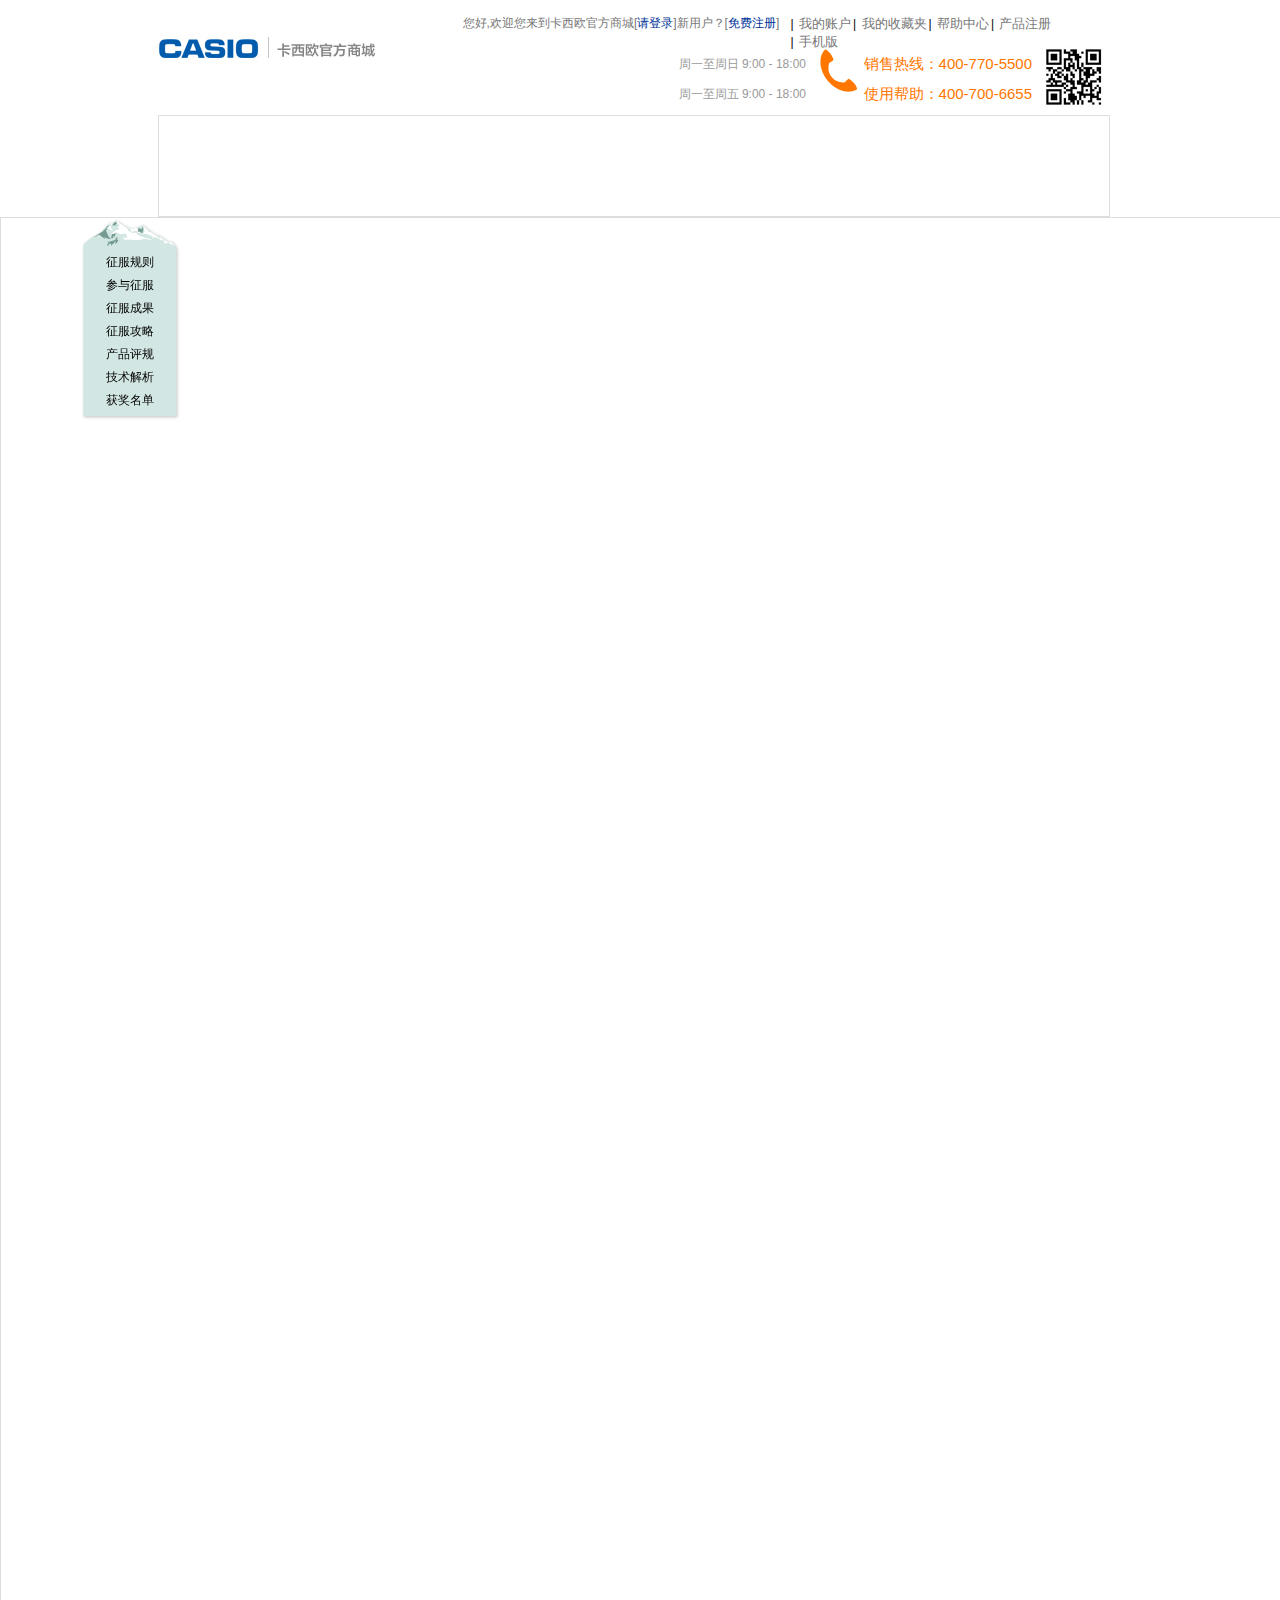
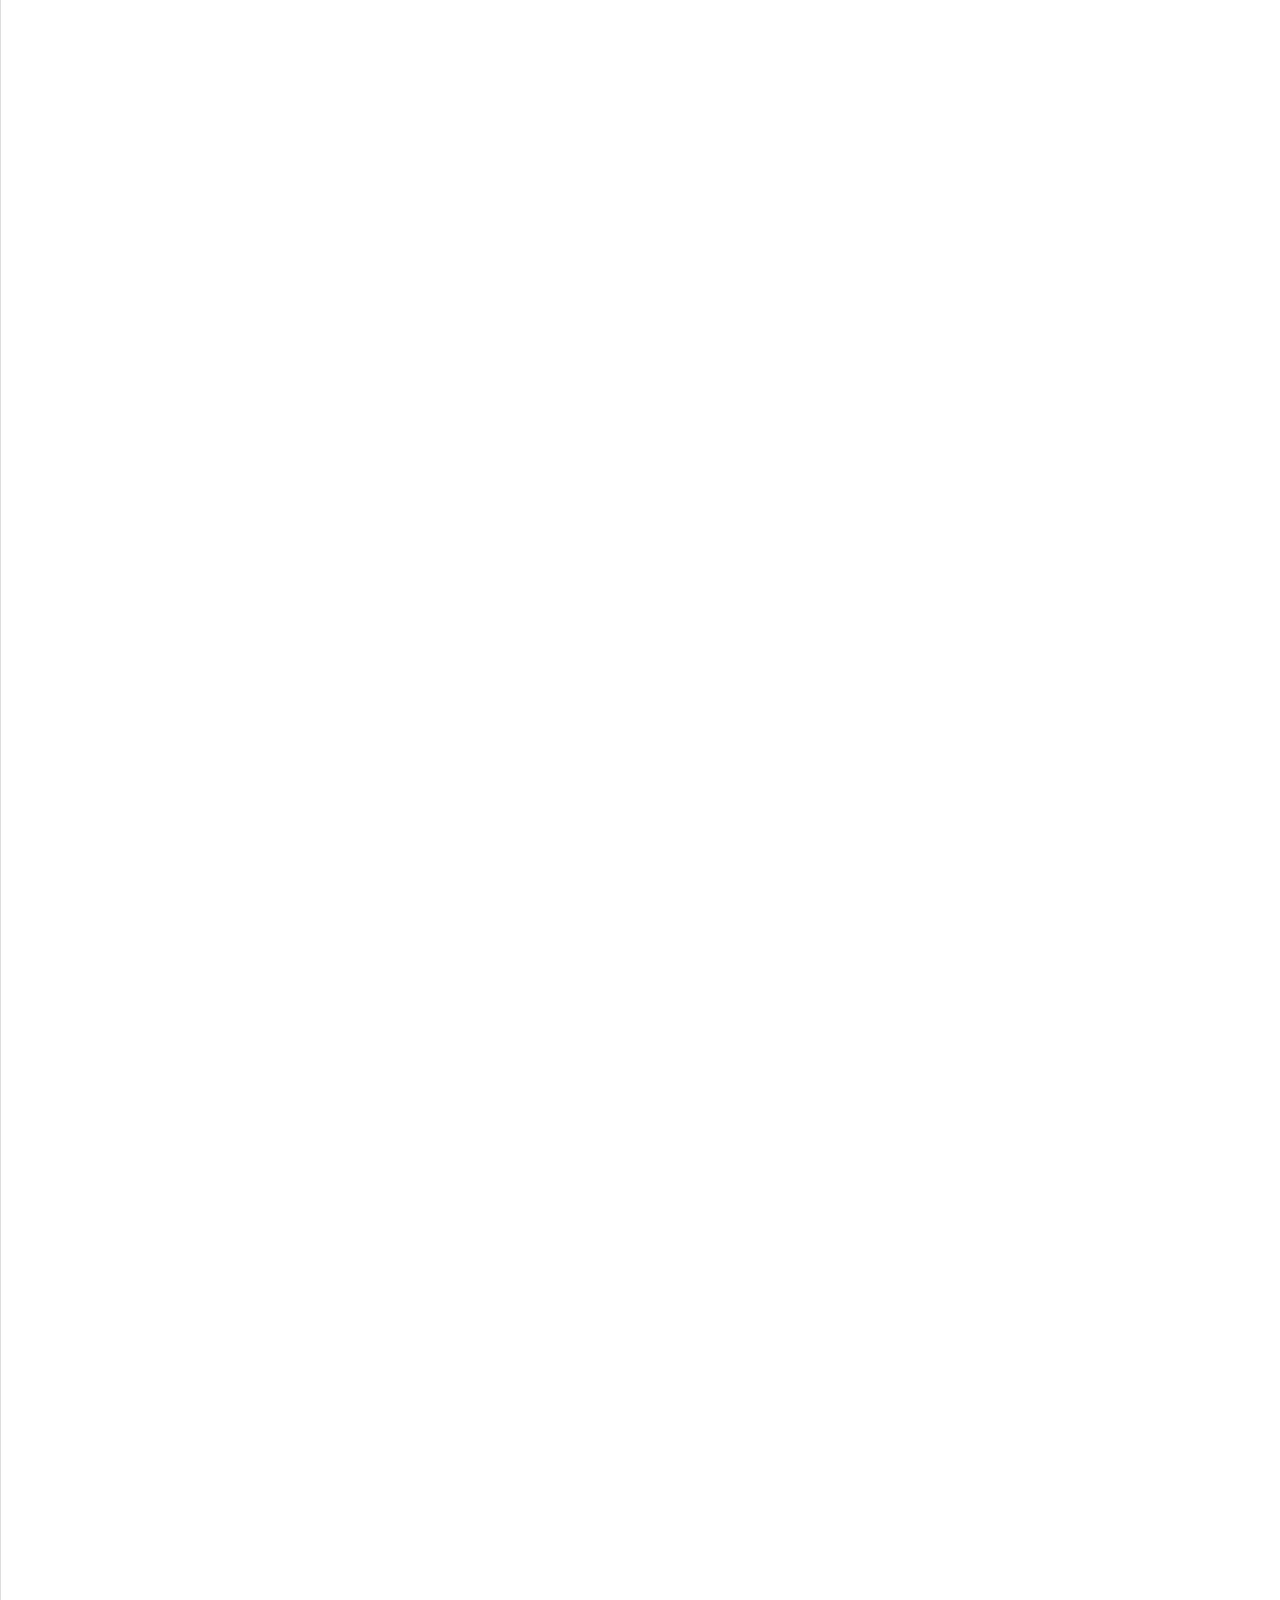
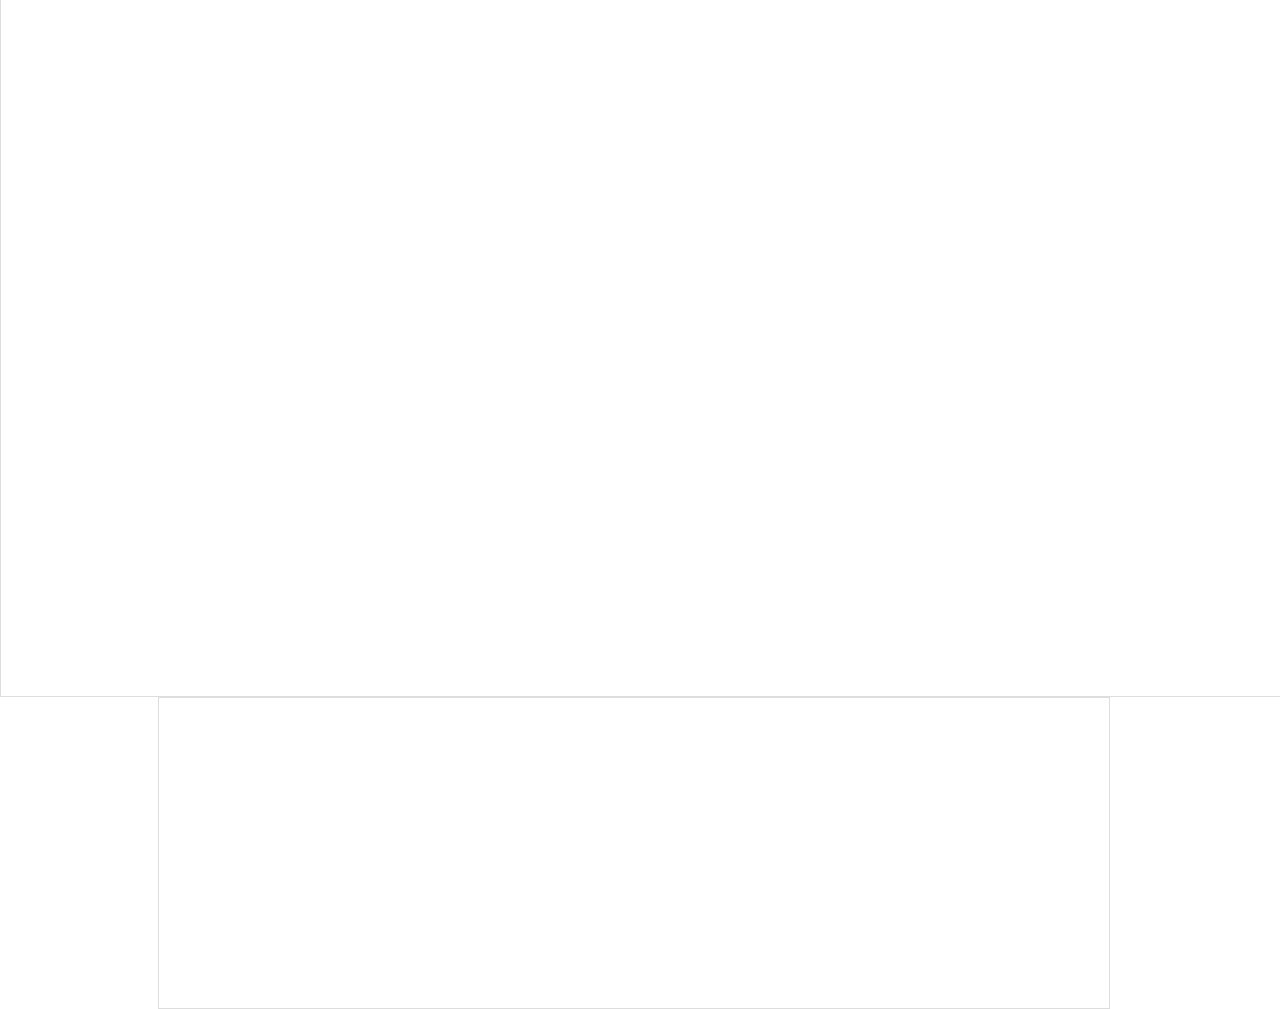
==== CASIO/CASIO.html @ d91f01f4 "2014-08-12" ====
<html>
<head>
	<title>与PRO TREK感知大自然</title>
	<meta http-equiv="Content-Type" content="text-html; charset=utf-8";/>
	<link rel="stylesheet" type="text/css" href="casio.css">
	<link rel="stylesheet" type="text/css" href="normal.css">
</head>
<body>
	<div id="Header">
		<div id="logo"><a href=""><img src="images/logo.jpg"></a></div>
		<div id="links">
			<div class="UseInfo">
				您好,欢迎您来到卡西欧官方商城[<a href="">请登录</a>]新用户？[<a href="">免费注册</a>]
			</div>
			<ul>
				<li class="links1">
					<span>|</span>
					<a href="">我的账户</a>
				</li>

				<li class="links1">
					<span>|</span>
					<a href="">我的收藏夹</a>
				</li>

				<li class="links1">
					<span>|</span>
					<a href="">帮助中心</a>
				</li>

				<li class="links1">
					<span>|</span>
					<a href="">产品注册</a>
				</li>

				<li class="links1">
					<span>|</span>
					<a href="">手机版</a>
				</li>
			</ul>
		</div>
		<div id="contact-service">
			<p class="time">
				<span>周一至周日 9:00 - 18:00</span>
				<span>周一至周五 9:00 - 18:00</span>
			</p>
			<p class="hotline">
				<i class="icon"></i>
				<span>销售热线：400-770-5500</span>
				<span>使用帮助：400-700-6655</span>
			</p>
			<p class="tel-code">
				<img src="images/53db4bbef60308e44f000000.jpg">
			</p>
		</div>
	</div>
	<div id="Menu">
	</div>
	<div id="Content">
		<div id="fixed">
			<ul>
				<li class="fixedContent"><a href="">征服规则</a></li>
				<li class="fixedContent"><a href="">参与征服</a></li>
				<li class="fixedContent"><a href="">征服成果</a></li>
				<li class="fixedContent"><a href="">征服攻略</a></li>
				<li class="fixedContent"><a href="">产品评规</a></li>
				<li class="fixedContent"><a href="">技术解析</a></li>
				<li class="fixedContent"><a href="">获奖名单</a></li>
			</ul>
		</div>
	</div>
	<div id="Footer"></div>
</body>
</html>
---- CASIO/casio.css ----
/*整体框架*/
#Header{width: 950px;height: 115px;margin: 0 auto;}
#Menu{width: 950px;height: 100px;margin: 0 auto;border: 1px solid #ddd;}
#Content{width: 100%;min-width:1349px;height: 3678px;margin: 0 auto;border: 1px solid #ddd;}
#Footer{width: 950px;height: 310px;margin: 0 auto;border: 1px solid #ddd;}
/*头部*/
#logo{width: 216px;height: 95px;float: left;padding-top: 25px;}
#links{width: 646px;height: 29px;float: right;padding-top:15px;}
.UseInfo{width: 336px;height: 14px;color: #777;float: left;}
.UseInfo a{color: #039;text-decoration: none;}
.UseInfo a:hover{text-decoration: underline;}
#links ul{float: left;width: 310px;height: 14px;margin-left: -8px;}
#links li{float: left; }
.links1 a{color: #777;text-decoration: none;font-size: 13px; padding-right: 2px;padding-left: 2px;}
.links1 a:hover{text-decoration: underline;}
#contact-service{width: 430px;height: 64px;float: right;margin-top: 5px;}
#contact-service span{display: block;}
p{float: left;}
.time{width: 140px;height: 58px;color: #999;line-height: 30px;}
.hotline{width: 222px;height: 55px;line-height: 30px;color: #f70;font-size: 15px;}
.icon{float: left; width: 45px;height: 45px;background-image: url("css/image/5142bf4d732c96de6a00039e.png");background-position: -141px -675px ;}
.tel-code{width: 66px;height: 64px;margin-top: -5px;}
/*菜单栏*/
/*内容*/
#fixed{margin-left: 80px; width: 100px;height: 203px;background-image: url("images/53c5036b732c96f77c000004.png");position: fixed;display: block;}
#fixed ul{margin: 35px auto;width: 66px;margin-left: 25px;}
#fixed li{margin-bottom: 5px;}
.fixedContent a{color: #000;text-decoration: none;line-height: 18px;}
.fixedContent a:hover{color:white;}
/*底部*/
---- CASIO/normal.css ----
*{margin: 0;padding: 0;}
body{width: 99%;height:100%;  font-size: 12px; font-family: Arial;}
ul,li{list-style: none;}
img{border:0;}
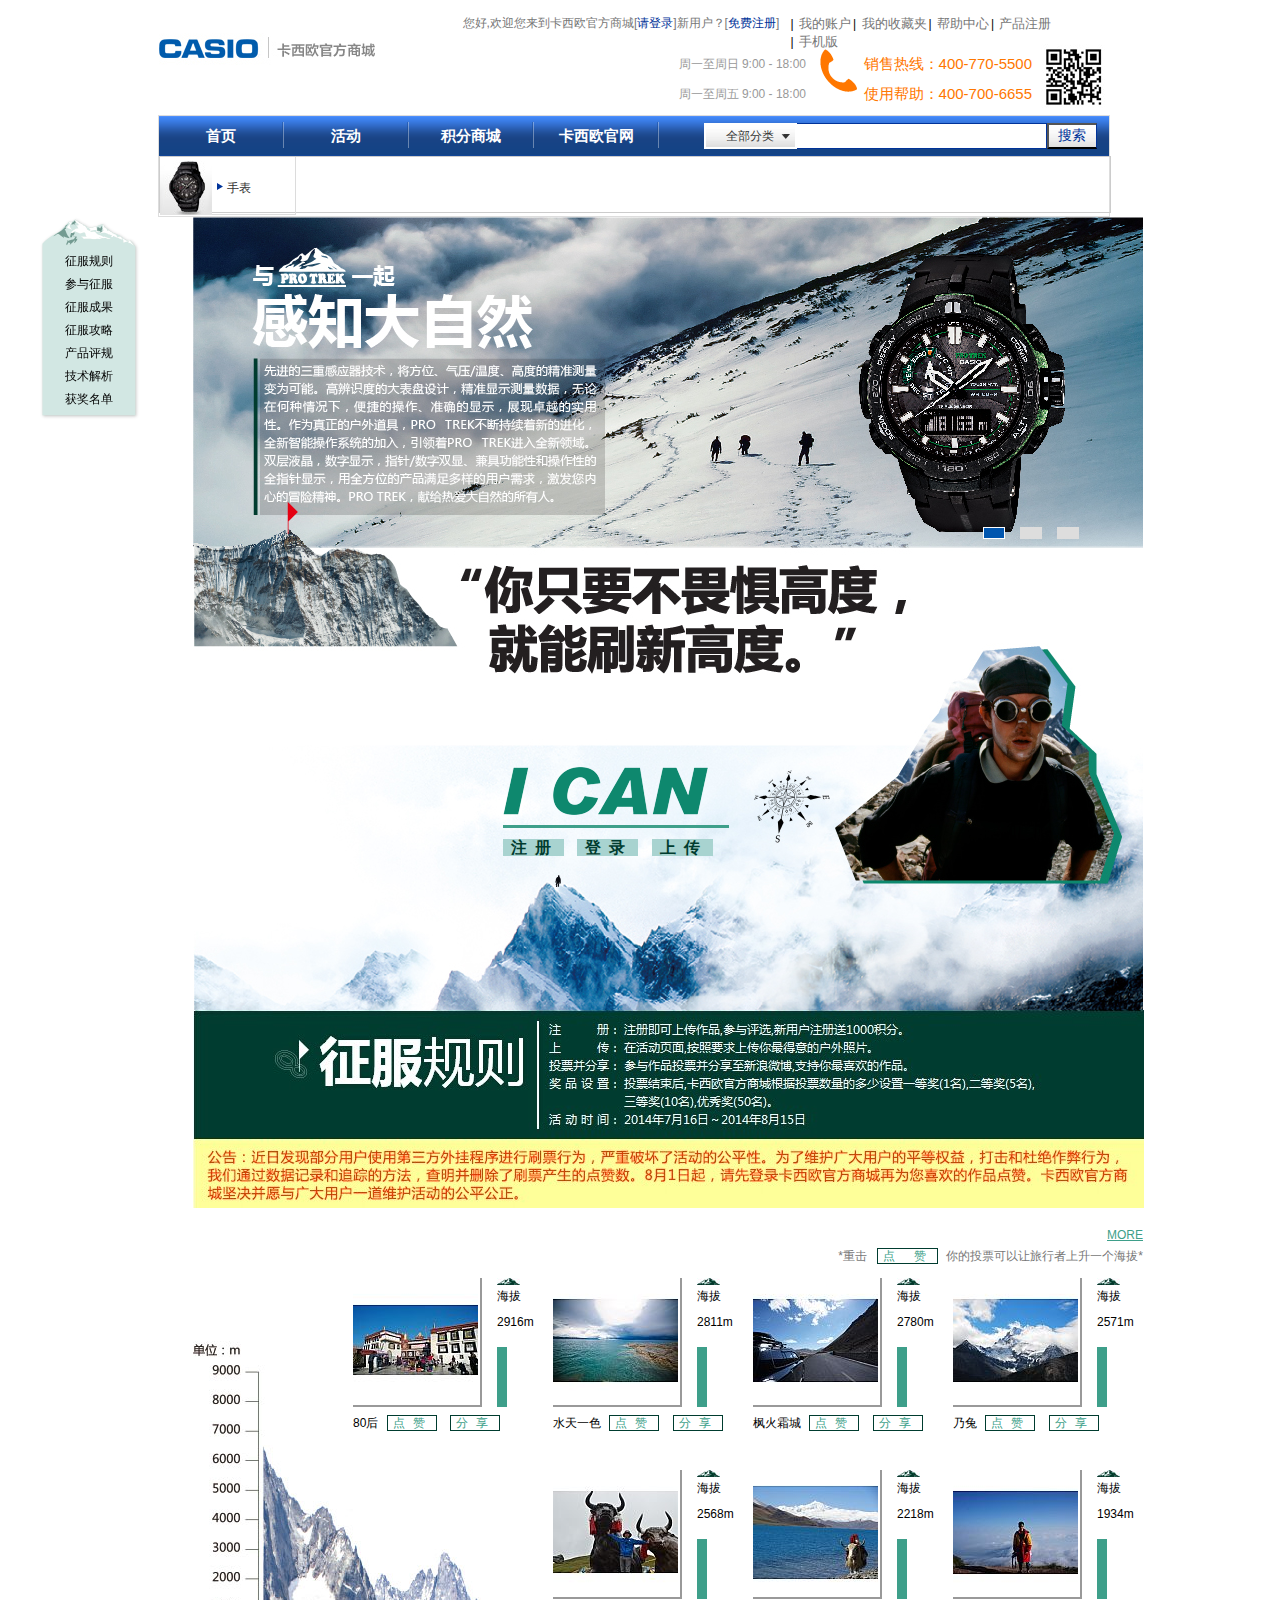
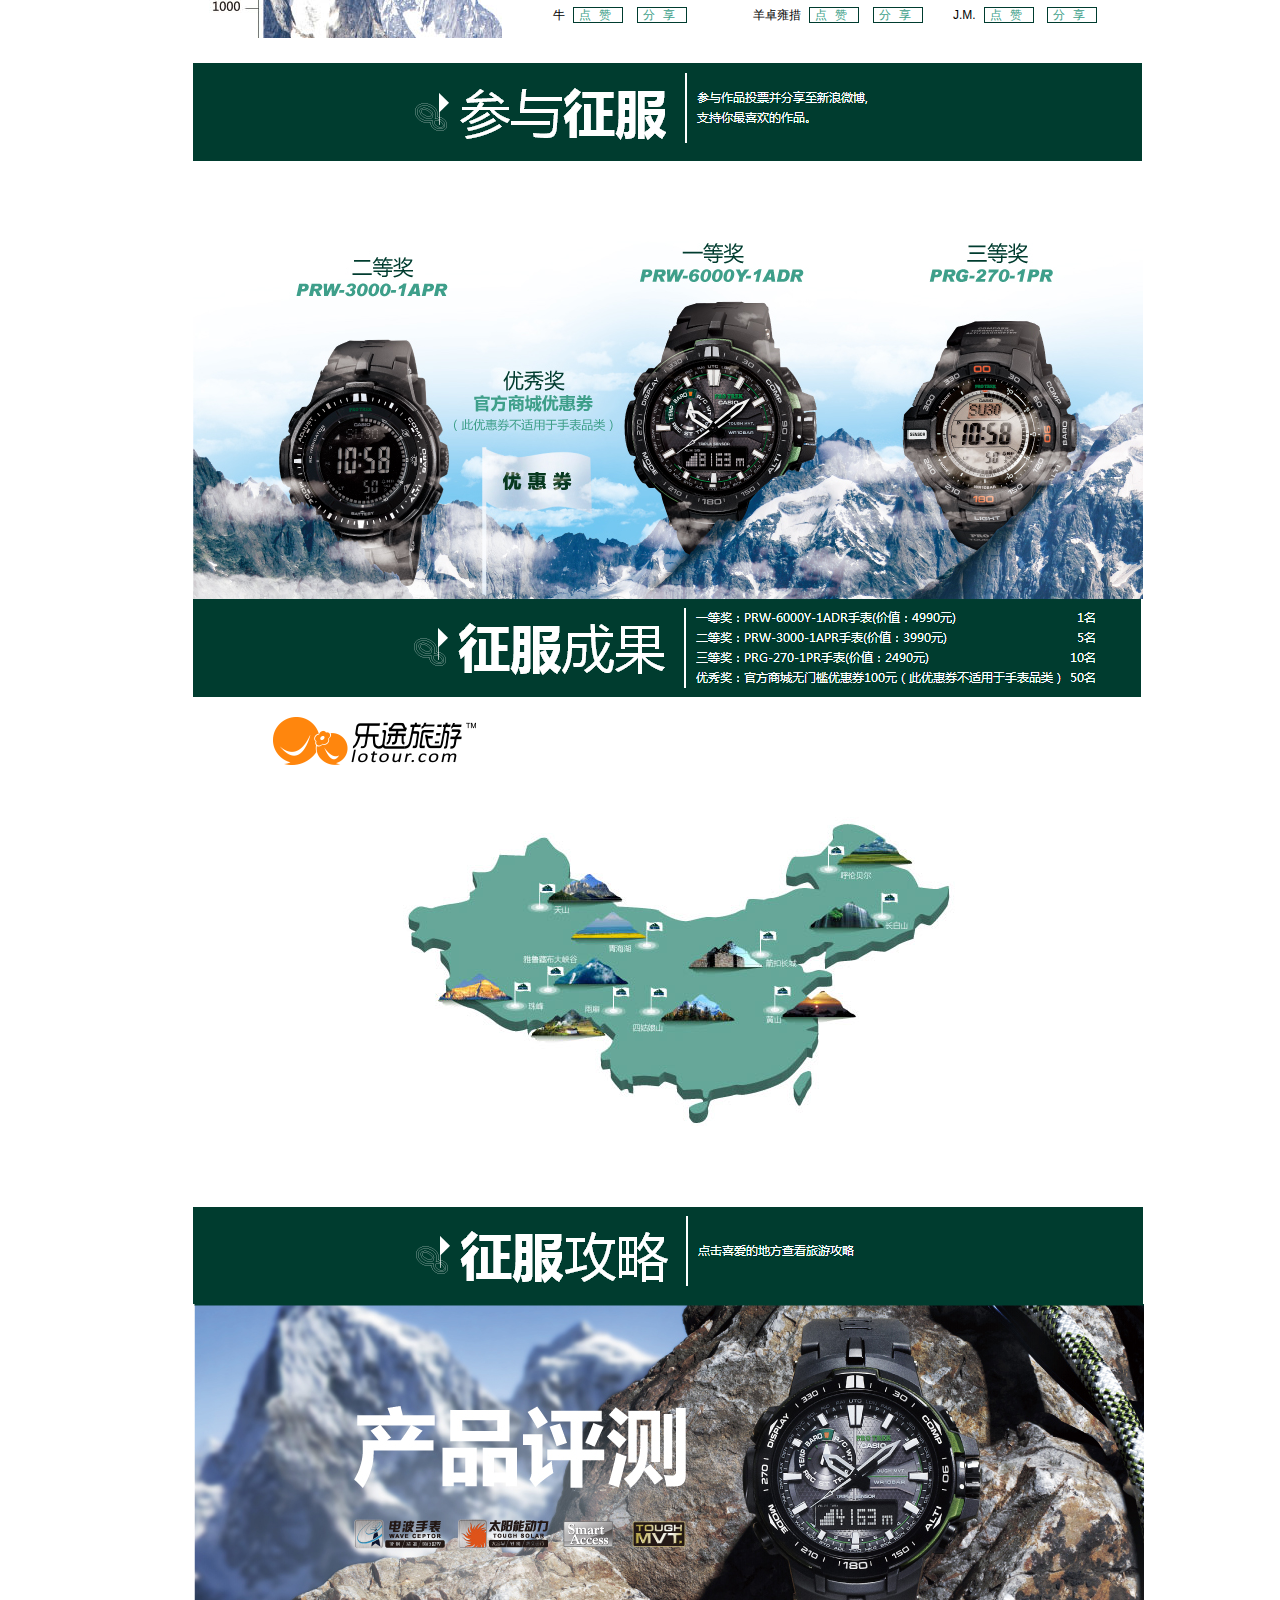
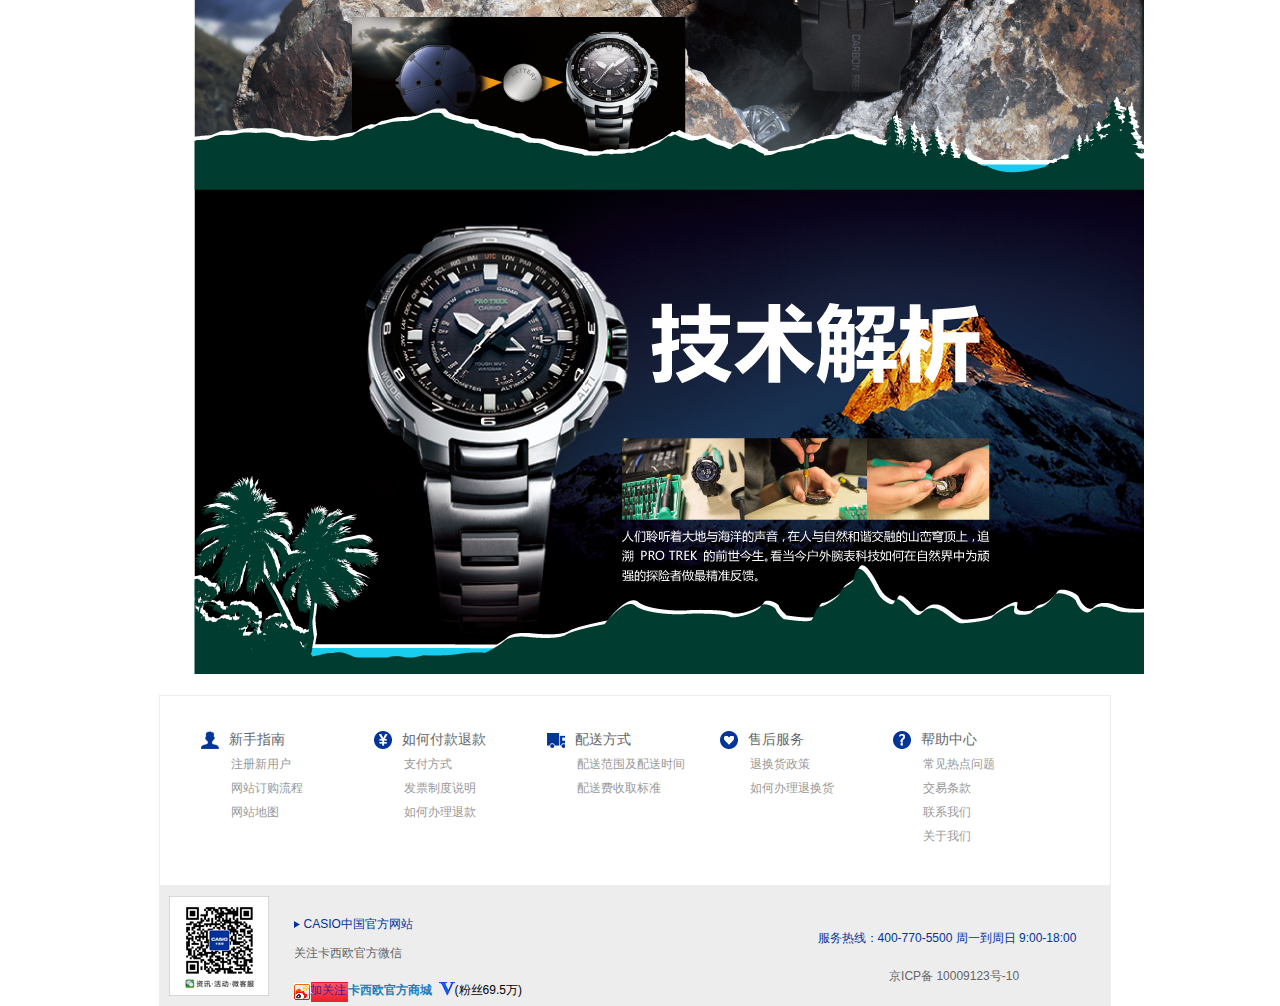
==== commit b0cd7f7e: "2014/08/13" ====
--- a/CASIO/CASIO.html
+++ b/CASIO/CASIO.html
@@ -4,6 +4,8 @@
 	<meta http-equiv="Content-Type" content="text-html; charset=utf-8";/>
 	<link rel="stylesheet" type="text/css" href="casio.css">
 	<link rel="stylesheet" type="text/css" href="normal.css">
+	<script type="text/javascript" src="jquery-1.9.1.min.js"></script>
+	<script type="text/javascript" src="casio.js"></script>
 </head>
 <body>
 	<div id="Header">
@@ -55,6 +57,62 @@
 		</div>
 	</div>
 	<div id="Menu">
+		<div class="Menu1">
+			<div class="Menu1Left">
+				<ul>
+					<li>
+						<a href="">首页</a>
+					</li>
+					<li>
+						<a href="">活动</a>
+					</li>
+					<li>
+						<a href="">积分商城</a>
+					</li>
+					<li>
+						<a href="">卡西欧官网</a>
+					</li>
+				</ul>
+			</div>
+			<div class="Menu1Right">
+				<input type="submit" class="smallform" name="submit" id="submit" value="搜索"  />
+				<input type="text" class="text" name="kw" id="kw" value=""  />
+				<div class="cate">
+					<div class="cate1"><a href="#">全部分类</a></div>
+					<div class="cateinner">
+						<ul>
+							<li >全部分类</li>
+							<li >手表</li>
+							<li >数码相机</li>
+							<li >电子乐器</li>
+							<li >计算器</li>
+							<li >电子词典</li>
+							<li >便签打印机</li>
+						</ul>
+					</div>
+				</div>
+			</div>
+		</div>
+		<ul class="Menu2">
+			<li class="menLi">
+				<div class="watch">
+					<span class="watchPic"></span>
+					<a href="#">手表</a>
+				</div>
+				<ul class="subMenu">
+					<li><a href="#" class="subMenuA">G-SHOCK</a></li>
+					<li><a href="#" class="subMenuA">EDIFICE</a></li>
+					<li><a href="#" class="subMenuA">OCEANUS</a></li>
+					<li><a href="#" class="subMenuA">PROTREK</a></li>
+					<li><a href="#" class="subMenuA">Baby-G</a></li>
+					<li><a href="#" class="subMenuA">SHEEN</a></li>
+					<li><a href="#" class="subMenuA">大众指针系列</a></li>
+					<li><a href="#" class="subMenuA">G-SHOCK&Baby-G情侣对表</a></li>
+					<li><a href="#" class="subMenuA">EDIFICE&SHEEN浪漫对表</a></li>
+					<li><a href="#" class="subMenuA">挂钟</a></li>
+				</ul>
+			</li>
+		</ul>
 	</div>
 	<div id="Content">
 		<div id="fixed">
@@ -68,7 +126,280 @@
 				<li class="fixedContent"><a href="">获奖名单</a></li>
 			</ul>
 		</div>
+		<div id="declarate">
+		 	<div id="guanggao">
+			<div id="contralA">
+			    <span id="contralSpan1" picIndex="1" class="flashContral currentSpan"></span>
+				<span id="contralSpan2" picIndex="2" class="flashContral"></span>
+				<span id="contralSpan3" picIndex="3" class="flashContral"></span>
+			</div>
+			</div>
+			<div id="guangao1">
+				<img src="images/53c504f7f603084b59000006.jpg">
+				<div class="upload-btn">
+					<h2><img src="images/53c5036b732c96f77c000006.png"></h2>
+					<p> 
+						<a href="">注册</a>
+						<a href="">登录</a>
+						<a href="">上传</a>
+					</p>
+				</div>
+			</div>
+			<div id="guangao2"><img src="images/fdgfgb547657.jpg"></div>
+			<div id="join-declarate">
+				<div class="col-wapper">
+					<div class="more"><a href="">MORE</a></div>
+					<div class="dianzan">*重击<span>点  赞</span>你的投票可以让旅行者上升一个海拔*</div>
+				</div>
+				<div class="pri-share-hill">
+					<div class="pri-share-hillA">
+						<ul>
+							<li>
+								<div class="pri-info">
+									<div class="pri-peo">
+										<div class="pripic"><a href=""><img src="images/53d5c61c529b8b1a0f000001.jpg"> </a></div>
+									</div>
+									<div class="pri-high">
+										<p class="words">海拔</p>
+										<p>2916m</p>
+										<p class="show"></p>
+									</div>
+								</div>
+								<div class="priase-btn">
+									<p>
+										<span>80后</span>
+										<a href="">点赞</a>
+										<a href="">分享</a>
+									</p>
+								</div>
+							</li>
+							<li>
+								<div class="pri-info">
+									<div class="pri-peo">
+										<div class="pripic"><a href=""><img src="images/53e1aa71f603088460000003.jpg"> </a></div>
+									</div>
+									<div class="pri-high">
+										<p class="words">海拔</p>
+										<p>2811m</p>
+										<p class="show"></p>
+									</div>
+								</div>
+								<div class="priase-btn">
+									<p>
+										<span>水天一色</span>
+										<a href="">点赞</a>
+										<a href="">分享</a>
+									</p>
+								</div>
+							</li>
+							<li>
+								<div class="pri-info">
+									<div class="pri-peo">
+										<div class="pripic"><a href=""><img src="images/53d05e75732c969442000001.jpg"> </a></div>
+									</div>
+									<div class="pri-high">
+										<p class="words">海拔</p>
+										<p>2780m</p>
+										<p class="show"></p>
+									</div>
+								</div>
+								<div class="priase-btn">
+									<p>
+										<span>枫火霜城</span>
+										<a href="">点赞</a>
+										<a href="">分享</a>
+									</p>
+								</div>
+							</li>
+							<li>
+								<div class="pri-info">
+									<div class="pri-peo">
+										<div class="pripic"><a href=""><img src="images/53d1acb6f60308d564000001.jpg"> </a></div>
+									</div>
+									<div class="pri-high">
+										<p class="words">海拔</p>
+										<p>2571m</p>
+										<p class="show"></p>
+									</div>
+								</div>
+								<div class="priase-btn">
+									<p>
+										<span>乃兔</span>
+										<a href="">点赞</a>
+										<a href="">分享</a>
+									</p>
+								</div>
+							</li>
+						</ul>
+					</div>
+					<div class="pri-share-hillB">
+						<ul>
+							<li>
+								<div class="pri-info">
+									<div class="pri-peo">
+										<div class="pripic"><a href=""><img src="images/53e1aa71f603088460000002.jpg"> </a></div>
+									</div>
+									<div class="pri-high">
+										<p class="words">海拔</p>
+										<p>2568m</p>
+										<p class="show"></p>
+									</div>
+								</div>
+								<div class="priase-btn">
+									<p>
+										<span>牛</span>
+										<a href="">点赞</a>
+										<a href="">分享</a>
+									</p>
+								</div>
+							</li>
+							<li>
+								<div class="pri-info">
+									<div class="pri-peo">
+										<div class="pripic"><a href=""><img src="images/53c8d8dd529b8ba467000000.jpg"> </a></div>
+									</div>
+									<div class="pri-high">
+										<p class="words">海拔</p>
+										<p>2218m</p>
+										<p class="show"></p>
+									</div>
+								</div>
+								<div class="priase-btn">
+									<p>
+										<span>羊卓雍措</span>
+										<a href="">点赞</a>
+										<a href="">分享</a>
+									</p>
+								</div>
+							</li>
+							<li>
+								<div class="pri-info">
+									<div class="pri-peo">
+										<div class="pripic"><a href=""><img src="images/53e1a824529b8b634d000003.jpg"> </a></div>
+									</div>
+									<div class="pri-high">
+										<p class="words">海拔</p>
+										<p>1934m</p>
+										<p class="show"></p>
+									</div>
+								</div>
+								<div class="priase-btn">
+									<p>
+										<span>J.M.</span>
+										<a href="">点赞</a>
+										<a href="">分享</a>
+									</p>
+								</div>
+							</li>
+						</ul>
+						
+					</div>
+				</div>
+			</div>
+			<div id="join-declarate1"><img src="images/knjij99090.bmp"></div>
+			<div id="join-declarate2"><img src="images/53c504f7f603084b59000007.jpg"></div>
+			<div id="join-declarate3"><img src="images/fgnhtykjui.bmp"></div>
+			<div id="join-declarate4">
+				<div class="map-content">
+					<h3></h3>
+					<div class="address-pos-clearfix"><img src="images/53c504f7f603084b59000008.jpg"></div>
+				</div>
+			</div>
+			<div id="join-declarate5">
+				<img src="images/gth.bmp">
+			</div>
+			<div id="join-declarate6">
+				<img src="images/53c504f7f603084b59000030.jpg"><img src="images/53c504f7f603084b59000031.jpg">
+			</div>
+		</div>
 	</div>
-	<div id="Footer"></div>
+
+	<div id="Footer">
+		<div class="shouhou">
+			<div class="inner">
+				<div class="innerS">
+					<h1>
+						<div class="innerPic"></div>
+						新手指南
+					</h1>
+					<ul>
+						<li><a href="">注册新用户</a></li>
+						<li><a href="">网站订购流程</a></li>
+						<li><a href="">网站地图</a></li>	
+					</ul>
+				</div>
+				<div class="innerS">
+					<h1>
+						<div class="innerPic1"></div>
+						如何付款退款
+					</h1>
+					<ul>
+						<li><a href="">支付方式</a></li>
+						<li><a href="">发票制度说明</a></li>
+						<li><a href="">如何办理退款</a></li>	
+					</ul>
+				</div>
+				<div class="innerS">
+					<h1>
+						<div class="innerPic2"></div>
+						配送方式
+					</h1>
+					<ul>
+						<li><a href="">配送范围及配送时间</a></li>
+						<li><a href="">配送费收取标准</a></li>	
+					</ul>
+				</div>
+				<div class="innerS">
+					<h1>
+						<div class="innerPic3"></div>
+						售后服务
+					</h1>
+					<ul>
+						<li><a href="">退换货政策</a></li>
+						<li><a href="">如何办理退换货</a></li>	
+					</ul>
+				</div>
+				<div class="innerS">
+					<h1>
+						<div class="innerPic4"></div>
+						帮助中心
+					</h1>
+					<ul>
+						<li><a href="">常见热点问题</a></li>
+						<li><a href="">交易条款</a></li>
+						<li><a href="">联系我们</a></li>
+						<li><a href="">关于我们</a></li>	
+					</ul>
+				</div>
+			</div>
+		</div>
+		<div class="weibo">
+			<div class="weiboLeft"></div>
+			<div class="weiboMid">
+				<div class="weiboM1">
+					<div class="weiboM1img"></div>
+					<a href="" class="weiboM1Name">CASIO中国官方网站</a>
+					<div class="attend">关注卡西欧官方微信</div>
+				</div>
+				<div class="weiboM2">
+					<div class="weiboM2img"></div>
+					<div class="guanzhu"><a href="">加关注</a></div>
+					<div class="Casio">
+						<a href="">卡西欧官方商城</a>
+					</div>
+					<div class="weiboM2img1"></div>
+					<span>(粉丝69.5万)</span>
+				</div>
+			</div>
+			<div class="weiboRight">
+				<div class="service-info">
+					<span>服务热线：400-770-5500</span> 周一到周日 9:00-18:00
+				</div>
+				<div class="copyrights">
+					<span>京ICP备 10009123号-10</span>
+				</div>
+			</div>
+		</div>
+	</div>
 </body>
 </html>--- a/CASIO/casio.css
+++ b/CASIO/casio.css
@@ -1,10 +1,10 @@
 /*整体框架*/
 #Header{width: 950px;height: 115px;margin: 0 auto;}
 #Menu{width: 950px;height: 100px;margin: 0 auto;border: 1px solid #ddd;}
-#Content{width: 100%;min-width:1349px;height: 3678px;margin: 0 auto;border: 1px solid #ddd;}
-#Footer{width: 950px;height: 310px;margin: 0 auto;border: 1px solid #ddd;}
+#Content{width: 100%;min-width:1349px;height: 3678px;margin: 0 auto;}
+#Footer{width: 950px;height: 310px;margin: 0 auto;}
 /*头部*/
-#logo{width: 216px;height: 95px;float: left;padding-top: 25px;}
+#logo{width: 216px;height: 88px;float: left;padding-top: 25px;}
 #links{width: 646px;height: 29px;float: right;padding-top:15px;}
 .UseInfo{width: 336px;height: 14px;color: #777;float: left;}
 .UseInfo a{color: #039;text-decoration: none;}
@@ -21,10 +21,106 @@
 .icon{float: left; width: 45px;height: 45px;background-image: url("css/image/5142bf4d732c96de6a00039e.png");background-position: -141px -675px ;}
 .tel-code{width: 66px;height: 64px;margin-top: -5px;}
 /*菜单栏*/
+.Menu1{width: 950px;height: 40px;background-image: url("css/image/5142bf4d732c96de6a00039e.png"); }
+.Menu2{width: 950px;height: 55px;border: 1px solid #ccc;}
+.Menu1Left{width: 500px;height: 40px;float: left;display: block;}
+.Menu1Right{width: 438px;height: 30px;float: left;margin: 7px auto;}
+.Menu1Left li{float: left;width: 125px;text-align: center;line-height: 40px;background-image: url("css/image/5142bf4d732c96de6a00039f.png");background-position:right 6px;background-repeat: no-repeat; }
+.Menu1Left a{color: white;text-decoration: none;font-size: 15px;font-weight: bold;}
+.Menu1Left a:hover{text-decoration: underline;}
+.smallform{width: 50px;height: 26px;float: right;background-image: url("css/image/5142bf4d732c96de6a00039e.png");background-position: -165px -125px;background-repeat: no-repeat;font-size: 14px;border-right: 1px solid #039;color: #039;cursor: pointer;}
+.text{border:1px solid #039;height: 26px;float: right;width: 250px;background: #fff;border-left: #ccc;}
+.cate{width:  125px;height:230px; position: relative;float: right;}
+.cate1{width: 89px;height: 22px; float: right; border: 2px solid #fff;text-align:center;display: block; background-image: url("css/image/5142bf4d732c96de6a00039e.png");background-position: right -161px;background-repeat: no-repeat;}
+.cate1 a{text-decoration: none;line-height: 22px;color: #333;}
+.cate1 a:hover{text-decoration: underline;}
+.cateinner{width: 122px;height: 204px;border: 1px solid #039;min-width: 120px;position: absolute;top: 25px;left: 30px;z-index:9999;line-height: 17px;display: none;}
+.cateinner li:hover{background: #ddd;}
+.cateinner li{padding: 5px 10px;cursor: pointer;border: 1px dotted #dcdcdc;background:rgb(255, 255, 255);}
+.menLi{width: 136px;color: #f4f4f4;position: relative;}
+.watch{width:135px;height: 57px;border: 1px solid #dcdcdc;border-style: none solid solid none;position: relative;z-index: 1; }
+.watchPic{float: left;width: 52px;height: 55px;background-image: url("css/image/521dc202529b8bc732001371.png");background-repeat: no-repeat;}
+.watch a{color: #333;float: left;text-decoration: none;background-image: url("css/image/5142bf4d732c96de6a0003a0.png");background-repeat: no-repeat;background-position: 0px 5px; padding-left: 10px;line-height: 20px;margin: 18px 0 0 5px;}
+.subMenu{display:none; width: 115px;background-color: #fff;padding: 5px 10px;border: 1px solid #dcdcdc;position: absolute; left: -1px;z-index: 1;height: auto;}
+.subMenu li{border-bottom: 1px dotted #ccc;height: auto;}
+.subMenu li:hover{background-color: #039;}
+.subMenu a:hover{color: white;}
+.subMenu a{display: block;padding: 5px 15px 5px 10px;color: #333;text-decoration: none;width: 95px;line-height: 20px;}
 /*内容*/
-#fixed{margin-left: 80px; width: 100px;height: 203px;background-image: url("images/53c5036b732c96f77c000004.png");position: fixed;display: block;}
+#fixed{margin-left: 40px; width: 100px;height: 203px;background-image: url("images/53c5036b732c96f77c000004.png");position: fixed;display: block;}
 #fixed ul{margin: 35px auto;width: 66px;margin-left: 25px;}
 #fixed li{margin-bottom: 5px;}
 .fixedContent a{color: #000;text-decoration: none;line-height: 18px;}
 .fixedContent a:hover{color:white;}
-/*底部*/+#declarate{width: 950px;height: 3678px;margin: 0 auto;margin-left:193px;}
+#guanggao{width: 950px;height: 330px;background-image: url("images/1.jpg");margin: 0 auto;position: relative;}
+#contralA{width: 150px;height:10px;padding: 10px; position: absolute;left:780px;top:300px; }
+ .flashContral{width: 20px;height: 10px;border:1px solid #ddd;float: left;display: block; background-color:#ddd;margin:0 15px 0 0; }
+ .currentSpan{background-color:#0056af;border:1px solid white;}
+#guangao1{width: 950px;height: 463px;margin: 0 auto;position: relative;}
+.upload-btn{width: 226px;height: 92px;position: absolute;top:220px;left: 310px;}
+h2{width: 226px;height:58px;border-bottom: 3px solid #3e9f8a;}
+.upload-btn p{width: 226px;height: 24px;margin-top: 10px;}
+.upload-btn p a{color: #003C2F;background-color: #a8d3d0;text-decoration: none;font-weight: bold;font-size: 16px;margin-right: 10px;letter-spacing: 8px;padding-left: 8px;padding-right: 5px;}
+#guangao2{width: 950px;height: 198px;margin: 0 auto;}
+#join-declarate{width: 950px;height: 435px;margin: 0 auto;}
+.col-wapper{width: 950px;height: 50px;margin-top: 20px;}
+.more{width: 950px;height: 20px;text-align: right;}
+.more a{color: #3e9f8a;}
+.dianzan{width: 950px;height: 20px;text-align: right;color: #777;}
+.dianzan span{border:1px solid #003C2F;width: 65px;height: 20px;color: #3E9F8A;letter-spacing: 8px; padding-right: 3px;margin-right: 8px;margin-left: 10px;padding-left: 5px;}
+.pri-share-hill{width: 950px;height: 360px;background-image: url("images/53c5036b732c96f77c000008.jpg");background-position: left bottom;background-repeat: no-repeat;}
+.pri-share-hillA{width: 800px;height: 192px;float: right;}
+.pri-share-hillA li{width: 190px;height: 192px;float: left;margin-left: 10px;}
+.pri-info{width: 190px;height: 127px;}
+.pri-peo{width: 127px;height: 127px;border-bottom: 2px solid #999;border-right:2px solid #999; float: left;}
+.pri-high{width: 39px;height: 127px;float: left;margin-left: 15px;}
+.words{background-image: url("css/image/53c5036b732c96f77c000002.jpg");background-repeat:no-repeat;padding-top: 10px;padding-bottom: 10px;}
+.show{width: 10px;height: 60px;background-color: #3E9F8A;margin-top: 18px;}
+.priase-btn{width: 190px;height: 20px;margin-top: 10px;}
+.priase-btn a{border:1px solid #003C2F;color: #3E9F8A;letter-spacing: 8px; padding-right: 3px;margin-right: 5px;margin-left: 5px;padding-left: 5px;text-decoration: none;}
+.pri-share-hillB{width: 600px;height: 192px;float: right;}
+.pri-share-hillB li{width: 190px;height: 192px;float: left;margin-left: 10px;}
+#join-declarate1{width: 950px;height: 100px;margin: 0 auto;}
+#join-declarate2{width: 950px;height: 436px;margin: 0 auto;}
+#join-declarate3{width: 950px;height: 98px;margin: 0 auto;}
+#join-declarate4{width: 950px;height: 510px;margin: 0 auto;}
+.map-content{width: 870px;height: 510px;float: right;}
+.map-content h3{width: 870px;height: 60px;background-image: url("images/53c5036b732c96f77c000009.png");background-repeat: no-repeat;margin-top: 20px;}
+.address-pos-clearfix{width: 559px;height: 349px;margin-left: 130px;}
+#join-declarate5{width: 950px;height: 97px;margin: 0 auto;}
+
+#join-declarate6{width: 950px;height: 970px;margin: 0 auto;}
+
+/*底部*/
+.shouhou{width: 950px;height: 189px;border: 1px solid #ededed;}
+.weibo{width: 952px;height: 120px;background-color: #ededed;position: relative;}
+.inner{width: 868px;height: 117px;margin:35px  auto;}
+.innerS{width: 173px;height: 117px;float: left;}
+h1{width: 173px;height: 21px;font-size: 14px;font-weight: normal;color: #666;}
+.innerPic{width: 18px;height: 18px;background-image: url("css/image/5142bf4d732c96de6a00039e.png");background-position: 0px -674px;float: left;margin-right: 10px;}
+.innerPic1{width: 18px;height: 18px;background-image: url("css/image/5142bf4d732c96de6a00039e.png");background-position:-22px -674px;float: left;margin-right: 10px;}
+.innerPic2{width: 18px;height: 18px;background-image: url("css/image/5142bf4d732c96de6a00039e.png");background-position: -45px -674px;float: left;margin-right: 10px;}
+.innerPic3{width: 18px;height: 18px;background-image: url("css/image/5142bf4d732c96de6a00039e.png");background-position: -71px -674px;float: left;margin-right: 10px;}
+.innerPic4{width: 18px;height: 18px;background-image: url("css/image/5142bf4d732c96de6a00039e.png");background-position:-94px -674px;float: left;margin-right: 10px;}
+.innerS ul{width: 160px;height: 72px;}
+.innerS a{padding-left: 30px;color: #999;text-decoration: none;line-height: 24px;}
+.innerS a:hover{text-decoration: underline;}
+.weiboLeft{width: 100px;height: 100px;background-image: url("images/53ccb134529b8bc619000000.jpg");left: 10px;top: 10px;position:absolute;}
+.weiboMid{width: 360px;height: 90px;float: left;margin-left: 125px;margin-top: 20px;}
+.weiboM1{width: 360px;height: 46px;margin-left: 10px;margin-top: 10px;}
+.weiboM1img{width: 10px;height: 10px;background-image: url("css/image/5142bf4d732c96de6a0003a0.png");float: left;margin-top: 5px;}
+.weiboM1Name{text-decoration: none;color: #039;}
+.weiboM1Name:hover{text-decoration: underline;}
+.attend{line-height:40px;color: #666;}
+.weiboM2{width: 350px;height: 24px;margin-top: 20px;margin-left: 10px;display: block;}
+.weiboM2img{width: 16px;height: 20px;background-image: url("css/image/5142bf4d732c96de6a00039e.png");background-position:0px -165px; float: left;}
+.guanzhu{width: 38px;height: 20px;float: left;background-image: url("css/image/bg_flbtn.png");background-position:-83px 0px;}
+.guanzhu a{text-align: center;text-decoration: none;}
+.Casio{width: 91px;height: 16px;float: left;}
+.Casio a{color: #1582BD;text-decoration: none;font-weight: bold;}
+.weiboM2img1{width: 16px;height: 15px;background-image: url("css/image/icon_user.png");background-position: 0px -60px;float: left;}
+
+.weiboRight{width: 273px;height: 46px;float: right;margin-top: 43px;margin-right: 20px;}
+.service-info{width: 273px;height: 18px;color: 00349A;line-height: 18px;margin-bottom: 20px;}
+.copyrights{width: 273px;height: 18px;color: #666;line-height: 18px;text-align: center;}